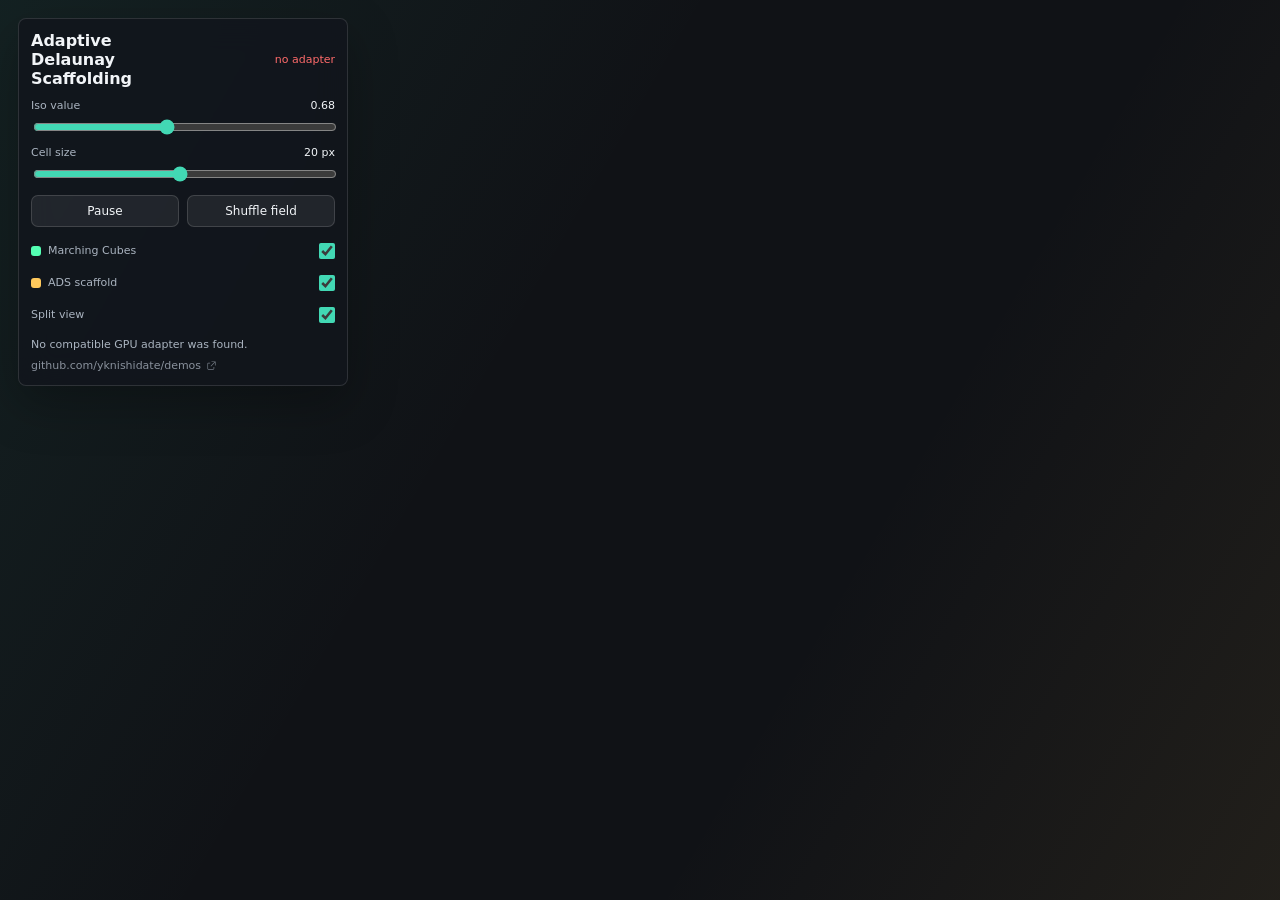
==== adaptive_delaunay_scaffolding/index.html @ 989ee290 "feat: add split view toggle and enhance rendering metrics for improved visualization" ====
<!doctype html>
<html lang="en">
<head>
  <meta charset="utf-8" />
  <meta name="viewport" content="width=device-width, initial-scale=1" />
  <title>Adaptive Delaunay Scaffolding</title>
  <style>
    :root {
      color-scheme: dark;
      --bg: #101216;
      --panel: rgba(18, 22, 28, 0.86);
      --panel-border: rgba(255, 255, 255, 0.12);
      --text: #f2f5f8;
      --muted: #aab4c0;
      --accent: #42d8b4;
      --accent-2: #f0b84f;
      --danger: #ff6b6b;
    }

    * {
      box-sizing: border-box;
    }

    body {
      margin: 0;
      min-height: 100vh;
      overflow: hidden;
      background:
        linear-gradient(120deg, rgba(66, 216, 180, 0.08), transparent 40%),
        linear-gradient(300deg, rgba(240, 184, 79, 0.08), transparent 35%),
        var(--bg);
      color: var(--text);
      font-family: Inter, ui-sans-serif, system-ui, -apple-system, BlinkMacSystemFont, "Segoe UI", sans-serif;
    }

    canvas {
      display: block;
      width: 100vw;
      height: 100vh;
      touch-action: none;
    }

    .hud {
      position: fixed;
      inset: 18px auto auto 18px;
      width: min(330px, calc(100vw - 36px));
      padding: 12px;
      border: 1px solid var(--panel-border);
      border-radius: 8px;
      background: var(--panel);
      box-shadow: 0 18px 50px rgba(0, 0, 0, 0.28);
      backdrop-filter: blur(16px);
    }

    .title-row {
      display: flex;
      align-items: center;
      justify-content: space-between;
      gap: 14px;
      margin-bottom: 10px;
    }

    h1 {
      margin: 0;
      font-size: 16px;
      line-height: 1.2;
      font-weight: 700;
      letter-spacing: 0;
    }

    .status {
      min-width: 172px;
      color: var(--accent);
      font-size: 11px;
      text-align: right;
      white-space: nowrap;
    }

    .controls {
      display: grid;
      gap: 9px;
    }

    label {
      display: grid;
      gap: 5px;
      color: var(--muted);
      font-size: 11px;
    }

    .label-row {
      display: flex;
      align-items: center;
      justify-content: space-between;
      gap: 10px;
    }

    output {
      color: var(--text);
      font-variant-numeric: tabular-nums;
    }

    input[type="range"] {
      width: 100%;
      accent-color: var(--accent);
    }

    .button-row {
      display: grid;
      grid-template-columns: 1fr 1fr;
      gap: 8px;
      margin-top: 2px;
    }

    button {
      height: 32px;
      border: 1px solid rgba(255, 255, 255, 0.14);
      border-radius: 7px;
      background: rgba(255, 255, 255, 0.07);
      color: var(--text);
      font: inherit;
      font-size: 12px;
      cursor: pointer;
    }

    button:hover {
      border-color: rgba(66, 216, 180, 0.48);
      background: rgba(66, 216, 180, 0.12);
    }

    .toggle-row {
      display: grid;
      grid-template-columns: 1fr;
      gap: 6px;
      margin-top: 2px;
    }

    .toggle {
      display: flex;
      align-items: center;
      justify-content: space-between;
      gap: 10px;
      min-height: 26px;
      color: var(--muted);
      font-size: 11px;
    }

    .toggle-name {
      display: inline-flex;
      align-items: center;
      gap: 7px;
      min-width: 0;
    }

    .swatch {
      width: 10px;
      height: 10px;
      flex: 0 0 auto;
      border-radius: 3px;
    }

    .swatch-ms {
      color: rgb(84, 255, 179);
      background: currentColor;
    }

    .swatch-ads {
      color: rgb(255, 201, 92);
      background: currentColor;
    }

    .toggle input {
      width: 16px;
      height: 16px;
      margin: 0;
      accent-color: var(--accent);
    }

    .note {
      margin: 9px 0 0;
      color: var(--muted);
      font-size: 11px;
      line-height: 1.45;
    }

    .repo-link {
      display: inline-flex;
      align-items: center;
      gap: 5px;
      margin-top: 6px;
      color: rgba(170, 180, 192, 0.78);
      font-size: 11px;
      text-decoration: none;
    }

    .repo-link:hover {
      color: var(--text);
      text-decoration: underline;
    }

    .external-mark {
      width: 11px;
      height: 11px;
      flex: 0 0 auto;
      opacity: 0.82;
    }

    .error {
      color: var(--danger);
    }

    @media (max-width: 640px) {
      .hud {
        inset: auto 12px 12px 12px;
        width: auto;
        padding: 10px 12px;
      }

      .title-row,
      .controls > label,
      .button-row,
      .note {
        display: none;
      }

      .controls {
        gap: 0;
      }

      .toggle-row {
        gap: 4px;
        margin-top: 0;
      }

      .toggle {
        min-height: 24px;
        gap: 10px;
      }

      .toggle input {
        width: 15px;
        height: 15px;
      }

      .repo-link {
        margin-top: 6px;
        font-size: 11px;
      }
    }
  </style>
</head>
<body>
  <canvas id="canvas"></canvas>

  <section class="hud" aria-label="Marching cubes controls">
    <div class="title-row">
      <h1>Adaptive Delaunay Scaffolding</h1>
      <div class="status" id="status">starting</div>
    </div>

    <div class="controls">
      <label>
        <span class="label-row">
          <span>Iso value</span>
          <output id="isoOut">0.68</output>
        </span>
        <input id="iso" type="range" min="0.12" max="1.4" step="0.01" value="0.68" />
      </label>

      <label>
        <span class="label-row">
          <span>Cell size</span>
          <output id="cellOut">20 px</output>
        </span>
        <input id="cell" type="range" min="5" max="36" step="1" value="20" />
      </label>

      <div class="button-row">
        <button id="pause" type="button">Pause</button>
        <button id="shuffle" type="button">Shuffle field</button>
      </div>

      <div class="toggle-row" aria-label="Display toggles">
        <label class="toggle" for="showMarching">
          <span class="toggle-name"><span class="swatch swatch-ms" aria-hidden="true"></span>Marching Cubes</span>
          <input id="showMarching" type="checkbox" checked />
        </label>
        <label class="toggle" for="showAds">
          <span class="toggle-name"><span class="swatch swatch-ads" aria-hidden="true"></span>ADS scaffold</span>
          <input id="showAds" type="checkbox" checked />
        </label>
        <label class="toggle" for="splitView">
          <span class="toggle-name">Split view</span>
          <input id="splitView" type="checkbox" />
        </label>
      </div>
    </div>

    <p class="note" id="note">1: Marching Cubes, 2: ADS scaffold, 3: Split view. Split clips MC left and ADS right.</p>
    <a class="repo-link" href="https://github.com/yknishidate/demos" target="_blank" rel="noreferrer">
      <span>github.com/yknishidate/demos</span>
      <svg class="external-mark" viewBox="0 0 16 16" aria-hidden="true">
        <path d="M6 4H3.5A1.5 1.5 0 0 0 2 5.5v7A1.5 1.5 0 0 0 3.5 14h7a1.5 1.5 0 0 0 1.5-1.5V10h-1v2.5a.5.5 0 0 1-.5.5h-7a.5.5 0 0 1-.5-.5v-7a.5.5 0 0 1 .5-.5H6V4Zm2-2v1h4.3L6.65 8.65l.7.7L13 3.7V8h1V2H8Z" fill="currentColor"/>
      </svg>
    </a>
  </section>

  <script type="module">
    const canvas = document.querySelector("#canvas");
    const statusEl = document.querySelector("#status");
    const noteEl = document.querySelector("#note");
    const isoEl = document.querySelector("#iso");
    const cellEl = document.querySelector("#cell");
    const isoOut = document.querySelector("#isoOut");
    const cellOut = document.querySelector("#cellOut");
    const pauseButton = document.querySelector("#pause");
    const shuffleButton = document.querySelector("#shuffle");
    const showMarchingEl = document.querySelector("#showMarching");
    const showAdsEl = document.querySelector("#showAds");
    const splitViewEl = document.querySelector("#splitView");

    const edgePairs = [
      [],
      [[3, 2]],
      [[2, 1]],
      [[3, 1]],
      [[0, 1]],
      [[0, 1], [3, 2]],
      [[0, 2]],
      [[0, 3]],
      [[0, 3]],
      [[0, 2]],
      [[0, 3], [2, 1]],
      [[0, 1]],
      [[3, 1]],
      [[2, 1]],
      [[3, 2]],
      [],
    ];

    let device;
    let context;
    let pipeline;
    let backgroundPipeline;
    let backgroundUniformBuffer;
    let blobBuffer;
    let marchingUniformBuffer;
    let scaffoldUniformBuffer;
    let crossingUniformBuffer;
    let insidePointUniformBuffer;
    let outsidePointUniformBuffer;
    let insertedPointUniformBuffer;
    let crossingSampleUniformBuffer;
    let adsContourUniformBuffer;
    let gridUniformBuffer;
    let boundaryUniformBuffer;
    let segmentBuffer;
    let backgroundBindGroup;
    let marchingBindGroup;
    let scaffoldBindGroup;
    let crossingBindGroup;
    let insidePointBindGroup;
    let outsidePointBindGroup;
    let insertedPointBindGroup;
    let crossingSampleBindGroup;
    let adsContourBindGroup;
    let gridBindGroup;
    let boundaryBindGroup;
    let segmentCapacity = 0;
    let presentationFormat;
    let width = 1;
    let height = 1;
    let dpr = 1;
    let paused = true;
    let phase = 0;
    let lastTime = performance.now();
    let pointer = { x: 0.5, y: 0.5, active: false };
    let blobs = [];
    const BLOB_COUNT = 14;
    let scaffold = null;
    let scaffoldKey = "";
    let scaffoldDebugCache = null;
    let scaffoldDebugKey = "";
    const visible = {
      marching: true,
      ads: true,
      split: true,
    };

    const shaderCode = `
struct Uniforms {
  resolution: vec2f,
  thickness: f32,
  _pad: f32,
  color: vec4f,
  clipRange: vec2f,
  _pad2: vec2f,
};

@group(0) @binding(0) var<uniform> uniforms: Uniforms;
@group(0) @binding(1) var<storage, read> segments: array<vec4f>;

struct VertexOut {
  @builtin(position) position: vec4f,
  @location(0) local: vec2f,
};

@vertex
fn vs(@builtin(vertex_index) vertexIndex: u32, @builtin(instance_index) instanceIndex: u32) -> VertexOut {
  let seg = segments[instanceIndex];
  let a = seg.xy;
  let b = seg.zw;
  let dir = normalize(b - a);
  let normal = vec2f(-dir.y, dir.x);
  let corner = array<vec2f, 6>(
    vec2f(0.0, -1.0),
    vec2f(1.0, -1.0),
    vec2f(1.0, 1.0),
    vec2f(0.0, -1.0),
    vec2f(1.0, 1.0),
    vec2f(0.0, 1.0)
  )[vertexIndex];
  let p = mix(a, b, corner.x) + normal * corner.y * uniforms.thickness * 0.5;
  let clip = (p / uniforms.resolution) * vec2f(2.0, -2.0) + vec2f(-1.0, 1.0);

  var out: VertexOut;
  out.position = vec4f(clip, 0.0, 1.0);
  out.local = corner;
  return out;
}

@fragment
fn fs(in: VertexOut) -> @location(0) vec4f {
  if (in.position.x < uniforms.clipRange.x || in.position.x > uniforms.clipRange.y) {
    discard;
  }
  let core = 1.0 - smoothstep(0.72, 1.0, abs(in.local.y));
  let glow = 1.0 - smoothstep(0.95, 1.65, abs(in.local.y));
  let tint = mix(uniforms.color.rgb * 0.82, uniforms.color.rgb, core);
  return vec4f(tint, uniforms.color.a * max(core, glow * 0.45));
}`;

    const backgroundShaderCode = `
struct Blob {
  a: vec4f,
  b: vec4f,
  c: vec4f,
};

struct BackgroundUniforms {
  resolution: vec2f,
  iso: f32,
  phase: f32,
  pointer: vec2f,
  pointerActive: f32,
  _pad: f32,
};

@group(0) @binding(0) var<uniform> uniforms: BackgroundUniforms;
@group(0) @binding(1) var<storage, read> blobs: array<Blob, ${BLOB_COUNT}>;

fn shapeMetric(blob: Blob, dx: f32, dy: f32) -> f32 {
  let canvasAspect = uniforms.resolution.x / uniforms.resolution.y;
  let sx = dx * canvasAspect;
  let sy = dy;
  let radius = blob.a.z;
  let angle = blob.b.x;
  let rotation = blob.b.z;
  let aspect = blob.b.w;
  let shape = blob.c.x;
  let turn = rotation;
  let c = cos(turn);
  let s = sin(turn);
  let rx = (sx * c - sy * s) / radius;
  let ry = (sx * s + sy * c) / (radius * aspect);
  let ax = abs(rx);
  let ay = abs(ry);
  let theta = atan2(ry, rx);
  let teeth = abs(fract(theta / 6.2831853 * 10.0 + angle * 0.37) - 0.5) * 2.0;
  let toothMetric = length(vec2f(rx, ry)) + (teeth - 0.5) * blob.c.z * 1.6;
  let baseBox = max(ax / 0.88, ay / 0.72);
  let sideTabs = max((ax - 0.88) / 0.34, ay / 0.26);
  let endTabs = max(ax / 0.24, (ay - 0.72) / 0.30);
  let steppedBlock = min(baseBox, min(sideTabs, endTabs));
  let diamondBlock = min(ax + ay, max(ax / 0.32, (ay - 0.62) / 0.30));
  let longBlock = min(max(ax / 1.35, ay / 0.48), max((ax - 1.10) / 0.26, ay / 0.86));

  if (shape < 0.5) {
    return min(toothMetric, steppedBlock * 1.08);
  }
  if (shape < 1.5) {
    return steppedBlock;
  }
  if (shape < 2.5) {
    return diamondBlock;
  }
  return longBlock;
}

fn sampleField(pixel: vec2f) -> f32 {
  let n = pixel / uniforms.resolution;
  var v = 0.0;

  for (var i = 0u; i < ${BLOB_COUNT}u; i = i + 1u) {
    let blob = blobs[i];
    let bx = blob.a.x + cos(uniforms.phase * blob.a.w + blob.b.x) * blob.b.y;
    let by = blob.a.y + sin(uniforms.phase * blob.a.w * 0.83 + blob.b.x * 1.7) * blob.b.y;
    let metric = shapeMetric(blob, n.x - bx, n.y - by);
    let body = 1.0 - smoothstep(0.88, 1.02, metric);
    let bevel = (1.0 - smoothstep(0.72, 1.22, metric)) * 0.12;
    v = v + blob.c.y * (body + bevel);
  }

  if (uniforms.pointerActive > 0.5) {
    let dx = n.x - uniforms.pointer.x;
    let dy = n.y - uniforms.pointer.y;
    let pointerMetric = max(abs(dx) * (uniforms.resolution.x / uniforms.resolution.y), abs(dy)) / 0.16;
    let pointerCore = max(0.0, 1.0 - pointerMetric);
    v = v + 0.85 * (1.0 / (pointerMetric * pointerMetric + 0.2) + pointerCore * pointerCore * 1.8);
  }

  return v;
}

@vertex
fn bgVs(@builtin(vertex_index) vertexIndex: u32) -> @builtin(position) vec4f {
  let p = array<vec2f, 3>(
    vec2f(-1.0, -1.0),
    vec2f(3.0, -1.0),
    vec2f(-1.0, 3.0)
  )[vertexIndex];
  return vec4f(p, 0.0, 1.0);
}

@fragment
fn bgFs(@builtin(position) position: vec4f) -> @location(0) vec4f {
  let field = sampleField(position.xy);
  let band = 1.0 - smoothstep(0.0, 0.11, abs(field - uniforms.iso));
  if (field > uniforms.iso) {
    return vec4f(0.11, 0.50, 0.38, 0.34 + band * 0.14);
  }
  return vec4f(0.20, 0.22, 0.32, 0.18 + band * 0.10);
}`;

    function updateOutputs() {
      isoOut.value = Number(isoEl.value).toFixed(2);
      cellOut.value = `${cellEl.value} px`;
    }

    function shapeId(shape) {
      if (shape === "square") return 1;
      if (shape === "diamond") return 2;
      if (shape === "block") return 3;
      return 0;
    }

    function buildBlobData() {
      const data = new Float32Array(BLOB_COUNT * 12);
      for (let i = 0; i < blobs.length; i++) {
        const blob = blobs[i];
        const offset = i * 12;
        data[offset] = blob.x;
        data[offset + 1] = blob.y;
        data[offset + 2] = blob.radius;
        data[offset + 3] = blob.speed;
        data[offset + 4] = blob.angle;
        data[offset + 5] = blob.drift;
        data[offset + 6] = blob.rotation;
        data[offset + 7] = blob.aspect;
        data[offset + 8] = shapeId(blob.shape);
        data[offset + 9] = blob.weight;
        data[offset + 10] = blob.detailAmp;
      }
      return data;
    }

    function shuffleBlobs() {
      const shapes = ["circle", "square", "diamond", "block"];
      blobs = Array.from({ length: BLOB_COUNT }, (_, i) => ({
        x: Math.random(),
        y: Math.random(),
        radius: 0.1 + Math.random() * 0.1,
        speed: 0.35 + Math.random() * 0.85,
        angle: Math.random() * Math.PI * 2,
        drift: 0.05 + Math.random() * 0.12,
        rotation: Math.random() * Math.PI,
        aspect: 0.65 + Math.random() * 0.9,
        shape: shapes[i % shapes.length],
        weight: i % 3 === 0 ? 0.9 : 0.72,
        detailAmp: 0.075 + Math.random() * 0.06,
      }));
    }

    function resize() {
      dpr = Math.min(window.devicePixelRatio || 1, 2);
      const rect = canvas.getBoundingClientRect();
      width = Math.max(1, Math.floor(rect.width * dpr));
      height = Math.max(1, Math.floor(rect.height * dpr));
      if (canvas.width !== width || canvas.height !== height) {
        canvas.width = width;
        canvas.height = height;
      }
    }

    function shapeMetric(blob, dx, dy, t) {
      const canvasAspect = width / height;
      const sx = dx * canvasAspect;
      const sy = dy;
      const turn = blob.rotation;
      const c = Math.cos(turn);
      const s = Math.sin(turn);
      const rx = (sx * c - sy * s) / blob.radius;
      const ry = (sx * s + sy * c) / (blob.radius * blob.aspect);
      const ax = Math.abs(rx);
      const ay = Math.abs(ry);
      const theta = Math.atan2(ry, rx);
      const teeth = Math.abs(fract(theta / (Math.PI * 2) * 10 + blob.angle * 0.37) - 0.5) * 2;
      const toothMetric = Math.hypot(rx, ry) + (teeth - 0.5) * blob.detailAmp * 1.6;
      const baseBox = Math.max(ax / 0.88, ay / 0.72);
      const sideTabs = Math.max((ax - 0.88) / 0.34, ay / 0.26);
      const endTabs = Math.max(ax / 0.24, (ay - 0.72) / 0.30);
      const steppedBlock = Math.min(baseBox, sideTabs, endTabs);
      const diamondBlock = Math.min(ax + ay, Math.max(ax / 0.32, (ay - 0.62) / 0.30));
      const longBlock = Math.min(Math.max(ax / 1.35, ay / 0.48), Math.max((ax - 1.10) / 0.26, ay / 0.86));

      if (blob.shape === "square") return steppedBlock;
      if (blob.shape === "diamond") return diamondBlock;
      if (blob.shape === "block") return longBlock;
      return Math.min(toothMetric, steppedBlock * 1.08);
    }

    function sampleField(x, y, t) {
      const nx = x / width;
      const ny = y / height;
      let v = 0;

      for (const blob of blobs) {
        const bx = blob.x + Math.cos(t * blob.speed + blob.angle) * blob.drift;
        const by = blob.y + Math.sin(t * blob.speed * 0.83 + blob.angle * 1.7) * blob.drift;
        const dx = nx - bx;
        const dy = ny - by;
        const metric = shapeMetric(blob, dx, dy, t);
        const body = 1 - smoothstep(0.88, 1.02, metric);
        const bevel = (1 - smoothstep(0.72, 1.22, metric)) * 0.12;
        v += blob.weight * (body + bevel);
      }

      if (pointer.active) {
        const dx = nx - pointer.x;
        const dy = ny - pointer.y;
        const pointerMetric = Math.max(Math.abs(dx) * (width / height), Math.abs(dy)) / 0.16;
        const pointerCore = Math.max(0, 1 - pointerMetric);
        v += 0.85 * (1 / (pointerMetric * pointerMetric + 0.2) + pointerCore * pointerCore * 1.8);
      }

      return v;
    }

    function smoothstep(edge0, edge1, x) {
      const t = Math.min(1, Math.max(0, (x - edge0) / (edge1 - edge0)));
      return t * t * (3 - 2 * t);
    }

    function fract(x) {
      return x - Math.floor(x);
    }

    function interpolate(p0, p1, v0, v1, iso) {
      const span = v1 - v0;
      const t = Math.abs(span) < 0.00001 ? 0.5 : Math.min(1, Math.max(0, (iso - v0) / span));
      return [
        p0[0] + (p1[0] - p0[0]) * t,
        p0[1] + (p1[1] - p0[1]) * t,
      ];
    }

    function edgePoint(edge, p, v, iso) {
      if (edge === 0) return interpolate(p[0], p[1], v[0], v[1], iso);
      if (edge === 1) return interpolate(p[1], p[2], v[1], v[2], iso);
      if (edge === 2) return interpolate(p[3], p[2], v[3], v[2], iso);
      return interpolate(p[0], p[3], v[0], v[3], iso);
    }

    function buildFieldGrid(t) {
      const cell = Number(cellEl.value) * dpr;
      const iso = Number(isoEl.value);
      const cols = Math.ceil(width / cell);
      const rows = Math.ceil(height / cell);
      const values = new Float32Array((cols + 1) * (rows + 1));

      for (let y = 0; y <= rows; y++) {
        for (let x = 0; x <= cols; x++) {
          values[y * (cols + 1) + x] = sampleField(Math.min(width, x * cell), Math.min(height, y * cell), t);
        }
      }

      return { cell, iso, cols, rows, values };
    }

    function buildMarchingSegments(field) {
      const { cell, iso, cols, rows, values } = field;
      const segments = [];
      for (let y = 0; y < rows; y++) {
        for (let x = 0; x < cols; x++) {
          const x0 = x * cell;
          const y0 = y * cell;
          const x1 = Math.min(width, x0 + cell);
          const y1 = Math.min(height, y0 + cell);
          const p = [[x0, y0], [x1, y0], [x1, y1], [x0, y1]];
          const i = y * (cols + 1) + x;
          const v = [
            values[i],
            values[i + 1],
            values[i + cols + 2],
            values[i + cols + 1],
          ];
          const mask = (v[0] > iso ? 8 : 0) | (v[1] > iso ? 4 : 0) | (v[2] > iso ? 2 : 0) | (v[3] > iso ? 1 : 0);

          for (const pair of edgePairs[mask]) {
            const a = edgePoint(pair[0], p, v, iso);
            const b = edgePoint(pair[1], p, v, iso);
            const dx = a[0] - b[0];
            const dy = a[1] - b[1];
            if (dx * dx + dy * dy > 0.01) {
              segments.push(a[0], a[1], b[0], b[1]);
            }
          }
        }
      }

      return new Float32Array(segments);
    }

    function buildGridSegments() {
      const cell = Number(cellEl.value) * dpr;
      const segments = [];

      for (let x = 0; x <= width + 0.5; x += cell) {
        const gx = Math.min(width, x);
        segments.push(gx, 0, gx, height);
      }

      for (let y = 0; y <= height + 0.5; y += cell) {
        const gy = Math.min(height, y);
        segments.push(0, gy, width, gy);
      }

      return new Float32Array(segments);
    }

    function syncToggles() {
      showMarchingEl.checked = visible.marching;
      showAdsEl.checked = visible.ads;
      splitViewEl.checked = visible.split;
    }

    function poissonDiskPoints(radius) {
      const k = 24;
      const gridSize = radius / Math.SQRT2;
      const gridW = Math.ceil(width / gridSize);
      const gridH = Math.ceil(height / gridSize);
      const grid = new Int32Array(gridW * gridH).fill(-1);
      const points = [];
      const active = [];

      function addPoint(x, y) {
        const index = points.length;
        points.push({ x, y });
        active.push(index);
        grid[Math.floor(y / gridSize) * gridW + Math.floor(x / gridSize)] = index;
      }

      function isFarEnough(x, y) {
        const gx = Math.floor(x / gridSize);
        const gy = Math.floor(y / gridSize);
        for (let yy = Math.max(0, gy - 2); yy <= Math.min(gridH - 1, gy + 2); yy++) {
          for (let xx = Math.max(0, gx - 2); xx <= Math.min(gridW - 1, gx + 2); xx++) {
            const index = grid[yy * gridW + xx];
            if (index < 0) continue;
            const p = points[index];
            const dx = x - p.x;
            const dy = y - p.y;
            if (dx * dx + dy * dy < radius * radius) return false;
          }
        }
        return true;
      }

      addPoint(width * 0.5, height * 0.5);
      while (active.length > 0) {
        const activeIndex = Math.floor(Math.random() * active.length);
        const pointIndex = active[activeIndex];
        const base = points[pointIndex];
        let accepted = false;
        for (let i = 0; i < k; i++) {
          const angle = Math.random() * Math.PI * 2;
          const distance = radius * (1 + Math.random());
          const x = base.x + Math.cos(angle) * distance;
          const y = base.y + Math.sin(angle) * distance;
          if (x < 0 || x > width || y < 0 || y > height || !isFarEnough(x, y)) continue;
          addPoint(x, y);
          accepted = true;
          break;
        }
        if (!accepted) active.splice(activeIndex, 1);
      }

      const boundaryStep = radius * 0.92;
      for (let x = 0; x <= width; x += boundaryStep) {
        points.push({ x: Math.min(width, x), y: 0 });
        points.push({ x: Math.min(width, x), y: height });
      }
      for (let y = boundaryStep; y < height; y += boundaryStep) {
        points.push({ x: 0, y });
        points.push({ x: width, y });
      }
      points.push({ x: width, y: 0 }, { x: width, y: height });

      const unique = [];
      const seen = new Set();
      for (const p of points) {
        const key = `${Math.round(p.x * 1000)}:${Math.round(p.y * 1000)}`;
        if (seen.has(key)) continue;
        seen.add(key);
        unique.push(p);
      }
      return unique;
    }

    function orient(a, b, c) {
      return (b.x - a.x) * (c.y - a.y) - (b.y - a.y) * (c.x - a.x);
    }

    function inCircumcircle(p, a, b, c) {
      const ax = a.x - p.x;
      const ay = a.y - p.y;
      const bx = b.x - p.x;
      const by = b.y - p.y;
      const cx = c.x - p.x;
      const cy = c.y - p.y;
      const det =
        (ax * ax + ay * ay) * (bx * cy - by * cx) -
        (bx * bx + by * by) * (ax * cy - ay * cx) +
        (cx * cx + cy * cy) * (ax * by - ay * bx);
      return orient(a, b, c) > 0 ? det > 0.0001 : det < -0.0001;
    }

    function buildDelaunay(points) {
      const baseCount = points.length;
      const span = Math.max(width, height) * 16;
      const allPoints = points.concat([
        { x: width * 0.5, y: -span },
        { x: width * 0.5 - span, y: height + span },
        { x: width * 0.5 + span, y: height + span },
      ]);
      let triangles = [[baseCount, baseCount + 1, baseCount + 2]];

      for (let pointIndex = 0; pointIndex < baseCount; pointIndex++) {
        const p = allPoints[pointIndex];
        const bad = [];
        for (let i = 0; i < triangles.length; i++) {
          const tri = triangles[i];
          if (inCircumcircle(p, allPoints[tri[0]], allPoints[tri[1]], allPoints[tri[2]])) {
            bad.push(i);
          }
        }

        const edgeCounts = new Map();
        for (const triIndex of bad) {
          const tri = triangles[triIndex];
          for (const [a, b] of [[tri[0], tri[1]], [tri[1], tri[2]], [tri[2], tri[0]]]) {
            const key = a < b ? `${a}:${b}` : `${b}:${a}`;
            const current = edgeCounts.get(key);
            edgeCounts.set(key, current ? { a: current.a, b: current.b, count: current.count + 1 } : { a, b, count: 1 });
          }
        }

        const badSet = new Set(bad);
        triangles = triangles.filter((_, index) => !badSet.has(index));
        for (const edge of edgeCounts.values()) {
          if (edge.count !== 1) continue;
          const tri = orient(allPoints[edge.a], allPoints[edge.b], p) > 0
            ? [edge.a, edge.b, pointIndex]
            : [edge.b, edge.a, pointIndex];
          triangles.push(tri);
        }
      }

      triangles = triangles.filter((tri) => tri[0] < baseCount && tri[1] < baseCount && tri[2] < baseCount);
      const edges = new Map();
      for (const tri of triangles) {
        for (const [a, b] of [[tri[0], tri[1]], [tri[1], tri[2]], [tri[2], tri[0]]]) {
          const key = a < b ? `${a}:${b}` : `${b}:${a}`;
          if (!edges.has(key)) edges.set(key, [a, b]);
        }
      }
      return { points, triangles, edges: [...edges.values()] };
    }

    function ensureScaffoldBase() {
      const radius = Number(cellEl.value) * dpr * 1.2;
      const key = `${width}:${height}:${radius.toFixed(2)}:${blobs.length}`;
      if (scaffold && scaffoldKey === key) return scaffold;
      scaffoldKey = key;
      const points = poissonDiskPoints(radius).map((p) => ({ ...p, generation: 0 }));
      scaffold = { points };
      return scaffold;
    }

    function classifyPoints(points, t, iso) {
      return points.map((p) => sampleField(p.x, p.y, t) > iso);
    }

    function edgeLength(a, b) {
      return Math.hypot(a.x - b.x, a.y - b.y);
    }

    function refinedPointForEdge(a, b, signs, t, iso, delta) {
      const dx = b.x - a.x;
      const dy = b.y - a.y;
      const length = Math.hypot(dx, dy);
      if (length < 0.0001) return null;

      const ux = dx / length;
      const uy = dy / length;
      const mx = (a.x + b.x) * 0.5;
      const my = (a.y + b.y) * 0.5;
      const l = {
        x: Math.min(width, Math.max(0, mx - ux * delta)),
        y: Math.min(height, Math.max(0, my - uy * delta)),
      };
      const r = {
        x: Math.min(width, Math.max(0, mx + ux * delta)),
        y: Math.min(height, Math.max(0, my + uy * delta)),
      };

      if ((sampleField(l.x, l.y, t) > iso) === (sampleField(r.x, r.y, t) > iso)) {
        return { x: mx, y: my };
      }

      const midInside = sampleField(mx, my, t) > iso;
      const nearA = midInside !== signs.a;
      const near = nearA ? a : b;
      const other = nearA ? b : a;
      const ndx = other.x - near.x;
      const ndy = other.y - near.y;
      const nlen = Math.hypot(ndx, ndy) || 1;
      return {
        x: Math.min(width, Math.max(0, near.x + (ndx / nlen) * delta)),
        y: Math.min(height, Math.max(0, near.y + (ndy / nlen) * delta)),
      };
    }

    function addUniquePoint(points, seen, p, generation) {
      const key = `${Math.round(p.x * 4)}:${Math.round(p.y * 4)}`;
      if (seen.has(key)) return false;
      seen.add(key);
      points.push({ x: p.x, y: p.y, generation });
      return true;
    }

    function findCrossingPoint(a, b, aInside, t, iso) {
      let lo = { x: a.x, y: a.y };
      let hi = { x: b.x, y: b.y };
      for (let i = 0; i < 18; i++) {
        const mid = {
          x: (lo.x + hi.x) * 0.5,
          y: (lo.y + hi.y) * 0.5,
        };
        if ((sampleField(mid.x, mid.y, t) > iso) === aInside) {
          lo = mid;
        } else {
          hi = mid;
        }
      }
      return {
        x: (lo.x + hi.x) * 0.5,
        y: (lo.y + hi.y) * 0.5,
      };
    }

    function edgeKey(a, b) {
      return a < b ? `${a}:${b}` : `${b}:${a}`;
    }

    function buildRefinedScaffold(t) {
      const base = ensureScaffoldBase();
      const iso = Number(isoEl.value);
      const epsilon = Number(cellEl.value) * dpr * 0.05;
      const delta = Math.max(0.5 * dpr, epsilon * 0.18);
      const maxIterations = 8;
      const maxNewPointsPerIteration = 384;
      const seen = new Set();
      const points = base.points.map((p) => {
        seen.add(`${Math.round(p.x * 4)}:${Math.round(p.y * 4)}`);
        return { ...p };
      });
      let longCrossingCount = 0;
      let insertedCount = 0;
      let delaunay = null;
      let signs = [];

      for (let iteration = 0; iteration < maxIterations; iteration++) {
        delaunay = buildDelaunay(points);
        signs = classifyPoints(delaunay.points, t, iso);
        const candidates = [];

        for (const [aIndex, bIndex] of delaunay.edges) {
          if (signs[aIndex] === signs[bIndex]) continue;
          const a = delaunay.points[aIndex];
          const b = delaunay.points[bIndex];
          const length = edgeLength(a, b);
          if (length <= epsilon) continue;
          candidates.push({ aIndex, bIndex, length });
        }

        longCrossingCount = candidates.length;
        if (candidates.length === 0) break;

        candidates.sort((a, b) => b.length - a.length);
        let addedThisIteration = 0;
        for (const candidate of candidates.slice(0, maxNewPointsPerIteration)) {
          const a = delaunay.points[candidate.aIndex];
          const b = delaunay.points[candidate.bIndex];
          const point = refinedPointForEdge(a, b, {
            a: signs[candidate.aIndex],
            b: signs[candidate.bIndex],
          }, t, iso, delta);
          if (!point) continue;
          if (addUniquePoint(points, seen, point, iteration + 1)) {
            addedThisIteration++;
            insertedCount++;
          }
        }
        if (addedThisIteration === 0) break;
      }

      delaunay = buildDelaunay(points);
      signs = classifyPoints(delaunay.points, t, iso);
      longCrossingCount = 0;
      for (const [aIndex, bIndex] of delaunay.edges) {
        if (signs[aIndex] === signs[bIndex]) continue;
        if (edgeLength(delaunay.points[aIndex], delaunay.points[bIndex]) > epsilon) {
          longCrossingCount++;
        }
      }
      return { ...delaunay, signs, epsilon, delta, insertedCount, longCrossingCount };
    }

    function pushPointMarker(segments, x, y, size) {
      segments.push(x - size, y, x + size, y);
      segments.push(x, y - size, x, y + size);
    }

    function buildScaffoldDebugSegments(t) {
      const base = buildRefinedScaffold(t);
      const signs = base.signs;
      const refinedDelaunaySegments = [];
      const crossingSegments = [];
      const insidePointSegments = [];
      const outsidePointSegments = [];
      const insertedPointSegments = [];
      const crossingSampleSegments = [];
      const adsContourSegments = [];
      const crossingSamples = new Map();
      const markerSize = Math.max(3, dpr * 3.5);
      const refinedMarkerSize = Math.max(2.5, dpr * 3.2);
      const sampleMarkerSize = Math.max(2.5, dpr * 3.0);

      for (const [a, b] of base.edges) {
        const pa = base.points[a];
        const pb = base.points[b];
        refinedDelaunaySegments.push(pa.x, pa.y, pb.x, pb.y);
        if (signs[a] !== signs[b]) {
          crossingSegments.push(pa.x, pa.y, pb.x, pb.y);
          const sample = findCrossingPoint(pa, pb, signs[a], t, Number(isoEl.value));
          crossingSamples.set(edgeKey(a, b), sample);
          pushPointMarker(crossingSampleSegments, sample.x, sample.y, sampleMarkerSize);
        }
      }

      for (const tri of base.triangles) {
        const samples = [];
        for (const [a, b] of [[tri[0], tri[1]], [tri[1], tri[2]], [tri[2], tri[0]]]) {
          if (signs[a] === signs[b]) continue;
          const sample = crossingSamples.get(edgeKey(a, b));
          if (sample) samples.push(sample);
        }
        if (samples.length === 2) {
          const a = samples[0];
          const b = samples[1];
          const dx = a.x - b.x;
          const dy = a.y - b.y;
          if (dx * dx + dy * dy > 0.01) {
            adsContourSegments.push(a.x, a.y, b.x, b.y);
          }
        }
      }

      for (let i = 0; i < base.points.length; i++) {
        const p = base.points[i];
        pushPointMarker(signs[i] ? insidePointSegments : outsidePointSegments, p.x, p.y, markerSize);
        if (p.generation > 0) {
          pushPointMarker(insertedPointSegments, p.x, p.y, refinedMarkerSize);
        }
      }

      return {
        refinedDelaunaySegments: new Float32Array(refinedDelaunaySegments),
        crossingSegments: new Float32Array(crossingSegments),
        insidePointSegments: new Float32Array(insidePointSegments),
        outsidePointSegments: new Float32Array(outsidePointSegments),
        insertedPointSegments: new Float32Array(insertedPointSegments),
        crossingSampleSegments: new Float32Array(crossingSampleSegments),
        adsContourSegments: new Float32Array(adsContourSegments),
        pointCount: base.points.length,
        edgeCount: refinedDelaunaySegments.length / 4,
        triangleCount: base.triangles.length,
        crossingCount: crossingSegments.length / 4,
        sampleCount: crossingSampleSegments.length / 8,
        contourCount: adsContourSegments.length / 4,
        insertedCount: base.insertedCount,
        longCrossingCount: base.longCrossingCount,
      };
    }

    function getScaffoldDebugSegments(t) {
      ensureScaffoldBase();
      const phaseBucket = Math.floor(t * 5);
      const pointerX = pointer.active ? Math.round(pointer.x * 80) : -1;
      const pointerY = pointer.active ? Math.round(pointer.y * 80) : -1;
      const key = [
        width,
        height,
        cellEl.value,
        isoEl.value,
        phaseBucket,
        pointer.active ? 1 : 0,
        pointerX,
        pointerY,
        scaffoldKey,
      ].join(":");
      if (scaffoldDebugCache && scaffoldDebugKey === key) return scaffoldDebugCache;
      scaffoldDebugKey = key;
      scaffoldDebugCache = buildScaffoldDebugSegments(t);
      return scaffoldDebugCache;
    }

    function ensureSegmentBuffer(floatCount) {
      if (segmentBuffer && floatCount <= segmentCapacity) return;
      segmentCapacity = Math.max(floatCount, 1024);
      segmentBuffer?.destroy();
      segmentBuffer = device.createBuffer({
        size: segmentCapacity * Float32Array.BYTES_PER_ELEMENT,
        usage: GPUBufferUsage.STORAGE | GPUBufferUsage.COPY_DST,
      });
      gridBindGroup = device.createBindGroup({
        layout: pipeline.getBindGroupLayout(0),
        entries: [
          { binding: 0, resource: { buffer: gridUniformBuffer } },
          { binding: 1, resource: { buffer: segmentBuffer } },
        ],
      });
      marchingBindGroup = device.createBindGroup({
        layout: pipeline.getBindGroupLayout(0),
        entries: [
          { binding: 0, resource: { buffer: marchingUniformBuffer } },
          { binding: 1, resource: { buffer: segmentBuffer } },
        ],
      });
      scaffoldBindGroup = device.createBindGroup({
        layout: pipeline.getBindGroupLayout(0),
        entries: [
          { binding: 0, resource: { buffer: scaffoldUniformBuffer } },
          { binding: 1, resource: { buffer: segmentBuffer } },
        ],
      });
      crossingBindGroup = device.createBindGroup({
        layout: pipeline.getBindGroupLayout(0),
        entries: [
          { binding: 0, resource: { buffer: crossingUniformBuffer } },
          { binding: 1, resource: { buffer: segmentBuffer } },
        ],
      });
      insidePointBindGroup = device.createBindGroup({
        layout: pipeline.getBindGroupLayout(0),
        entries: [
          { binding: 0, resource: { buffer: insidePointUniformBuffer } },
          { binding: 1, resource: { buffer: segmentBuffer } },
        ],
      });
      outsidePointBindGroup = device.createBindGroup({
        layout: pipeline.getBindGroupLayout(0),
        entries: [
          { binding: 0, resource: { buffer: outsidePointUniformBuffer } },
          { binding: 1, resource: { buffer: segmentBuffer } },
        ],
      });
      insertedPointBindGroup = device.createBindGroup({
        layout: pipeline.getBindGroupLayout(0),
        entries: [
          { binding: 0, resource: { buffer: insertedPointUniformBuffer } },
          { binding: 1, resource: { buffer: segmentBuffer } },
        ],
      });
      crossingSampleBindGroup = device.createBindGroup({
        layout: pipeline.getBindGroupLayout(0),
        entries: [
          { binding: 0, resource: { buffer: crossingSampleUniformBuffer } },
          { binding: 1, resource: { buffer: segmentBuffer } },
        ],
      });
      adsContourBindGroup = device.createBindGroup({
        layout: pipeline.getBindGroupLayout(0),
        entries: [
          { binding: 0, resource: { buffer: adsContourUniformBuffer } },
          { binding: 1, resource: { buffer: segmentBuffer } },
        ],
      });
      boundaryBindGroup = device.createBindGroup({
        layout: pipeline.getBindGroupLayout(0),
        entries: [
          { binding: 0, resource: { buffer: boundaryUniformBuffer } },
          { binding: 1, resource: { buffer: segmentBuffer } },
        ],
      });
    }

    function render(now) {
      resize();
      const dt = Math.min(0.05, (now - lastTime) / 1000);
      lastTime = now;
      if (!paused) phase += dt;

      const gridSegments = visible.marching ? buildGridSegments() : new Float32Array();
      const field = buildFieldGrid(phase);
      const segments = visible.marching ? buildMarchingSegments(field) : new Float32Array();
      const scaffoldDebug = visible.ads ? getScaffoldDebugSegments(phase) : {
        refinedDelaunaySegments: new Float32Array(),
        crossingSegments: new Float32Array(),
        insidePointSegments: new Float32Array(),
        outsidePointSegments: new Float32Array(),
        insertedPointSegments: new Float32Array(),
        crossingSampleSegments: new Float32Array(),
        adsContourSegments: new Float32Array(),
        pointCount: 0,
        edgeCount: 0,
        triangleCount: 0,
        crossingCount: 0,
        sampleCount: 0,
        contourCount: 0,
        insertedCount: 0,
        longCrossingCount: 0,
      };
      const boundarySegments = visible.split ? new Float32Array([width * 0.5, 0, width * 0.5, height]) : new Float32Array();
      const scaffoldOffset = gridSegments.length + segments.length;
      const crossingOffset = scaffoldOffset + scaffoldDebug.refinedDelaunaySegments.length;
      const insidePointOffset = crossingOffset + scaffoldDebug.crossingSegments.length;
      const outsidePointOffset = insidePointOffset + scaffoldDebug.insidePointSegments.length;
      const insertedPointOffset = outsidePointOffset + scaffoldDebug.outsidePointSegments.length;
      const crossingSampleOffset = insertedPointOffset + scaffoldDebug.insertedPointSegments.length;
      const adsContourOffset = crossingSampleOffset + scaffoldDebug.crossingSampleSegments.length;
      const boundaryOffset = adsContourOffset + scaffoldDebug.adsContourSegments.length;
      const combinedSegments = new Float32Array(boundaryOffset + boundarySegments.length);
      combinedSegments.set(gridSegments);
      combinedSegments.set(segments, gridSegments.length);
      combinedSegments.set(scaffoldDebug.refinedDelaunaySegments, scaffoldOffset);
      combinedSegments.set(scaffoldDebug.crossingSegments, crossingOffset);
      combinedSegments.set(scaffoldDebug.insidePointSegments, insidePointOffset);
      combinedSegments.set(scaffoldDebug.outsidePointSegments, outsidePointOffset);
      combinedSegments.set(scaffoldDebug.insertedPointSegments, insertedPointOffset);
      combinedSegments.set(scaffoldDebug.crossingSampleSegments, crossingSampleOffset);
      combinedSegments.set(scaffoldDebug.adsContourSegments, adsContourOffset);
      combinedSegments.set(boundarySegments, boundaryOffset);
      ensureSegmentBuffer(Math.max(4, combinedSegments.length));
      if (combinedSegments.length > 0) {
        device.queue.writeBuffer(segmentBuffer, 0, combinedSegments);
      }

      const fullClip = [0, width];
      const marchingClip = visible.split ? [0, width * 0.5] : fullClip;
      const adsClip = visible.split ? [width * 0.5, width] : fullClip;
      const gridUniformData = new Float32Array([width, height, Math.max(1, dpr), 0, 0.55, 0.68, 0.78, 0.16, marchingClip[0], marchingClip[1], 0, 0]);
      const marchingUniformData = new Float32Array([width, height, 3 * dpr, 0, 0.33, 1.0, 0.70, 0.95, marchingClip[0], marchingClip[1], 0, 0]);
      const scaffoldUniformData = new Float32Array([width, height, Math.max(1, dpr * 1.05), 0, 0.56, 0.64, 0.72, 0.20, adsClip[0], adsClip[1], 0, 0]);
      const crossingUniformData = new Float32Array([width, height, Math.max(1.5, 3 * dpr * 0.7), 0, 1.0, 0.79, 0.30, 0.88, adsClip[0], adsClip[1], 0, 0]);
      const insidePointUniformData = new Float32Array([width, height, Math.max(1.25, dpr * 1.5), 0, 0.30, 1.0, 0.62, 0.76, adsClip[0], adsClip[1], 0, 0]);
      const outsidePointUniformData = new Float32Array([width, height, Math.max(1.25, dpr * 1.5), 0, 0.45, 0.58, 1.0, 0.70, adsClip[0], adsClip[1], 0, 0]);
      const insertedPointUniformData = new Float32Array([width, height, Math.max(1.8, dpr * 2.0), 0, 1.0, 0.33, 0.64, 0.86, adsClip[0], adsClip[1], 0, 0]);
      const crossingSampleUniformData = new Float32Array([width, height, Math.max(1.6, dpr * 1.8), 0, 0.97, 0.98, 0.88, 0.92, adsClip[0], adsClip[1], 0, 0]);
      const adsContourUniformData = new Float32Array([width, height, Math.max(1.5, 3 * dpr * 0.88), 0, 1.0, 0.52, 0.30, 0.94, adsClip[0], adsClip[1], 0, 0]);
      const boundaryUniformData = new Float32Array([width, height, Math.max(1, dpr * 2), 0, 0.92, 0.96, 1.0, 0.62, fullClip[0], fullClip[1], 0, 0]);
      const backgroundUniformData = new Float32Array([width, height, Number(isoEl.value), phase, pointer.x, pointer.y, pointer.active ? 1 : 0, 0]);
      device.queue.writeBuffer(gridUniformBuffer, 0, gridUniformData);
      device.queue.writeBuffer(marchingUniformBuffer, 0, marchingUniformData);
      device.queue.writeBuffer(scaffoldUniformBuffer, 0, scaffoldUniformData);
      device.queue.writeBuffer(crossingUniformBuffer, 0, crossingUniformData);
      device.queue.writeBuffer(insidePointUniformBuffer, 0, insidePointUniformData);
      device.queue.writeBuffer(outsidePointUniformBuffer, 0, outsidePointUniformData);
      device.queue.writeBuffer(insertedPointUniformBuffer, 0, insertedPointUniformData);
      device.queue.writeBuffer(crossingSampleUniformBuffer, 0, crossingSampleUniformData);
      device.queue.writeBuffer(adsContourUniformBuffer, 0, adsContourUniformData);
      device.queue.writeBuffer(boundaryUniformBuffer, 0, boundaryUniformData);
      device.queue.writeBuffer(backgroundUniformBuffer, 0, backgroundUniformData);
      device.queue.writeBuffer(blobBuffer, 0, buildBlobData());

      const encoder = device.createCommandEncoder();
      const pass = encoder.beginRenderPass({
        colorAttachments: [{
          view: context.getCurrentTexture().createView(),
          clearValue: { r: 0.04, g: 0.045, b: 0.055, a: 1 },
          loadOp: "clear",
          storeOp: "store",
        }],
      });
      pass.setPipeline(backgroundPipeline);
      pass.setBindGroup(0, backgroundBindGroup);
      pass.draw(3);
      pass.setPipeline(pipeline);
      if (visible.marching) {
        pass.setBindGroup(0, gridBindGroup);
        pass.draw(6, gridSegments.length / 4);
      }
      if (visible.marching) {
        pass.setBindGroup(0, marchingBindGroup);
        pass.draw(6, segments.length / 4, 0, gridSegments.length / 4);
      }
      if (visible.ads) {
        pass.setBindGroup(0, scaffoldBindGroup);
        pass.draw(6, scaffoldDebug.refinedDelaunaySegments.length / 4, 0, scaffoldOffset / 4);
        // pass.setBindGroup(0, crossingBindGroup);
        // pass.draw(6, scaffoldDebug.crossingSegments.length / 4, 0, crossingOffset / 4);
        // pass.setBindGroup(0, insidePointBindGroup);
        // pass.draw(6, scaffoldDebug.insidePointSegments.length / 4, 0, insidePointOffset / 4);
        // pass.setBindGroup(0, outsidePointBindGroup);
        // pass.draw(6, scaffoldDebug.outsidePointSegments.length / 4, 0, outsidePointOffset / 4);
        // pass.setBindGroup(0, insertedPointBindGroup);
        // pass.draw(6, scaffoldDebug.insertedPointSegments.length / 4, 0, insertedPointOffset / 4);
        // pass.setBindGroup(0, crossingSampleBindGroup);
        // pass.draw(6, scaffoldDebug.crossingSampleSegments.length / 4, 0, crossingSampleOffset / 4);
        pass.setBindGroup(0, adsContourBindGroup);
        pass.draw(6, scaffoldDebug.adsContourSegments.length / 4, 0, adsContourOffset / 4);
      }
      if (visible.split) {
        pass.setBindGroup(0, boundaryBindGroup);
        pass.draw(6, boundarySegments.length / 4, 0, boundaryOffset / 4);
      }
      pass.end();
      device.queue.submit([encoder.finish()]);

      const marchingLabel = visible.marching ? `${segments.length / 4 | 0} mc` : "mc off";
      const adsLabel = visible.ads
        ? `${scaffoldDebug.edgeCount | 0} edges / ${scaffoldDebug.contourCount | 0} ads / ${scaffoldDebug.longCrossingCount | 0} long`
        : "ads off";
      statusEl.textContent = `${marchingLabel} / ${adsLabel}`;
      requestAnimationFrame(render);
    }

    async function init() {
      updateOutputs();
      syncToggles();
      shuffleBlobs();

      if (!navigator.gpu) {
        statusEl.textContent = "no webgpu";
        statusEl.classList.add("error");
        noteEl.textContent = "WebGPU is not available in this browser. Use a recent Chrome, Edge, or Safari Technology Preview build.";
        return;
      }

      const adapter = await navigator.gpu.requestAdapter();
      if (!adapter) {
        statusEl.textContent = "no adapter";
        statusEl.classList.add("error");
        noteEl.textContent = "No compatible GPU adapter was found.";
        return;
      }

      device = await adapter.requestDevice();
      context = canvas.getContext("webgpu");
      presentationFormat = navigator.gpu.getPreferredCanvasFormat();
      context.configure({
        device,
        format: presentationFormat,
        alphaMode: "opaque",
      });

      backgroundUniformBuffer = device.createBuffer({
        size: 32,
        usage: GPUBufferUsage.UNIFORM | GPUBufferUsage.COPY_DST,
      });
      blobBuffer = device.createBuffer({
        size: BLOB_COUNT * 12 * Float32Array.BYTES_PER_ELEMENT,
        usage: GPUBufferUsage.STORAGE | GPUBufferUsage.COPY_DST,
      });
      gridUniformBuffer = device.createBuffer({
        size: 48,
        usage: GPUBufferUsage.UNIFORM | GPUBufferUsage.COPY_DST,
      });
      marchingUniformBuffer = device.createBuffer({
        size: 48,
        usage: GPUBufferUsage.UNIFORM | GPUBufferUsage.COPY_DST,
      });
      scaffoldUniformBuffer = device.createBuffer({
        size: 48,
        usage: GPUBufferUsage.UNIFORM | GPUBufferUsage.COPY_DST,
      });
      crossingUniformBuffer = device.createBuffer({
        size: 48,
        usage: GPUBufferUsage.UNIFORM | GPUBufferUsage.COPY_DST,
      });
      insidePointUniformBuffer = device.createBuffer({
        size: 48,
        usage: GPUBufferUsage.UNIFORM | GPUBufferUsage.COPY_DST,
      });
      outsidePointUniformBuffer = device.createBuffer({
        size: 48,
        usage: GPUBufferUsage.UNIFORM | GPUBufferUsage.COPY_DST,
      });
      insertedPointUniformBuffer = device.createBuffer({
        size: 48,
        usage: GPUBufferUsage.UNIFORM | GPUBufferUsage.COPY_DST,
      });
      crossingSampleUniformBuffer = device.createBuffer({
        size: 48,
        usage: GPUBufferUsage.UNIFORM | GPUBufferUsage.COPY_DST,
      });
      adsContourUniformBuffer = device.createBuffer({
        size: 48,
        usage: GPUBufferUsage.UNIFORM | GPUBufferUsage.COPY_DST,
      });
      boundaryUniformBuffer = device.createBuffer({
        size: 48,
        usage: GPUBufferUsage.UNIFORM | GPUBufferUsage.COPY_DST,
      });

      const shaderModule = device.createShaderModule({ code: shaderCode });
      const backgroundShaderModule = device.createShaderModule({ code: backgroundShaderCode });
      pipeline = device.createRenderPipeline({
        layout: "auto",
        vertex: {
          module: shaderModule,
          entryPoint: "vs",
        },
        fragment: {
          module: shaderModule,
          entryPoint: "fs",
          targets: [{
            format: presentationFormat,
            blend: {
              color: { srcFactor: "src-alpha", dstFactor: "one-minus-src-alpha", operation: "add" },
              alpha: { srcFactor: "one", dstFactor: "one-minus-src-alpha", operation: "add" },
            },
          }],
        },
        primitive: {
          topology: "triangle-list",
        },
      });
      backgroundPipeline = device.createRenderPipeline({
        layout: "auto",
        vertex: {
          module: backgroundShaderModule,
          entryPoint: "bgVs",
        },
        fragment: {
          module: backgroundShaderModule,
          entryPoint: "bgFs",
          targets: [{
            format: presentationFormat,
            blend: {
              color: { srcFactor: "src-alpha", dstFactor: "one-minus-src-alpha", operation: "add" },
              alpha: { srcFactor: "one", dstFactor: "one-minus-src-alpha", operation: "add" },
            },
          }],
        },
        primitive: {
          topology: "triangle-list",
        },
      });
      backgroundBindGroup = device.createBindGroup({
        layout: backgroundPipeline.getBindGroupLayout(0),
        entries: [
          { binding: 0, resource: { buffer: backgroundUniformBuffer } },
          { binding: 1, resource: { buffer: blobBuffer } },
        ],
      });

      ensureSegmentBuffer(1024);
      requestAnimationFrame(render);
    }

    for (const input of [isoEl, cellEl]) {
      input.addEventListener("input", updateOutputs);
    }

    cellEl.addEventListener("input", () => {
      scaffold = null;
      scaffoldDebugCache = null;
    });

    showMarchingEl.addEventListener("change", () => {
      visible.marching = showMarchingEl.checked;
    });

    showAdsEl.addEventListener("change", () => {
      visible.ads = showAdsEl.checked;
    });

    splitViewEl.addEventListener("change", () => {
      visible.split = splitViewEl.checked;
    });

    pauseButton.addEventListener("click", () => {
      paused = !paused;
      pauseButton.textContent = paused ? "Resume" : "Pause";
    });

    shuffleButton.addEventListener("click", () => {
      shuffleBlobs();
      scaffold = null;
      scaffoldDebugCache = null;
    });

    window.addEventListener("keydown", (event) => {
      if (event.target instanceof HTMLInputElement || event.target instanceof HTMLButtonElement) return;
      if (event.key === "1") visible.marching = !visible.marching;
      if (event.key === "2") visible.ads = !visible.ads;
      if (event.key === "3") visible.split = !visible.split;
      if (event.key === " ") {
        paused = !paused;
        pauseButton.textContent = paused ? "Resume" : "Pause";
      }
      syncToggles();
    });

    canvas.addEventListener("pointermove", (event) => {
      const rect = canvas.getBoundingClientRect();
      pointer.x = (event.clientX - rect.left) / rect.width;
      pointer.y = (event.clientY - rect.top) / rect.height;
      pointer.active = true;
    });

    canvas.addEventListener("pointerleave", () => {
      pointer.active = false;
      scaffoldDebugCache = null;
    });

    window.addEventListener("resize", () => {
      scaffold = null;
      scaffoldDebugCache = null;
      resize();
    });
    init();
  </script>
</body>
</html>
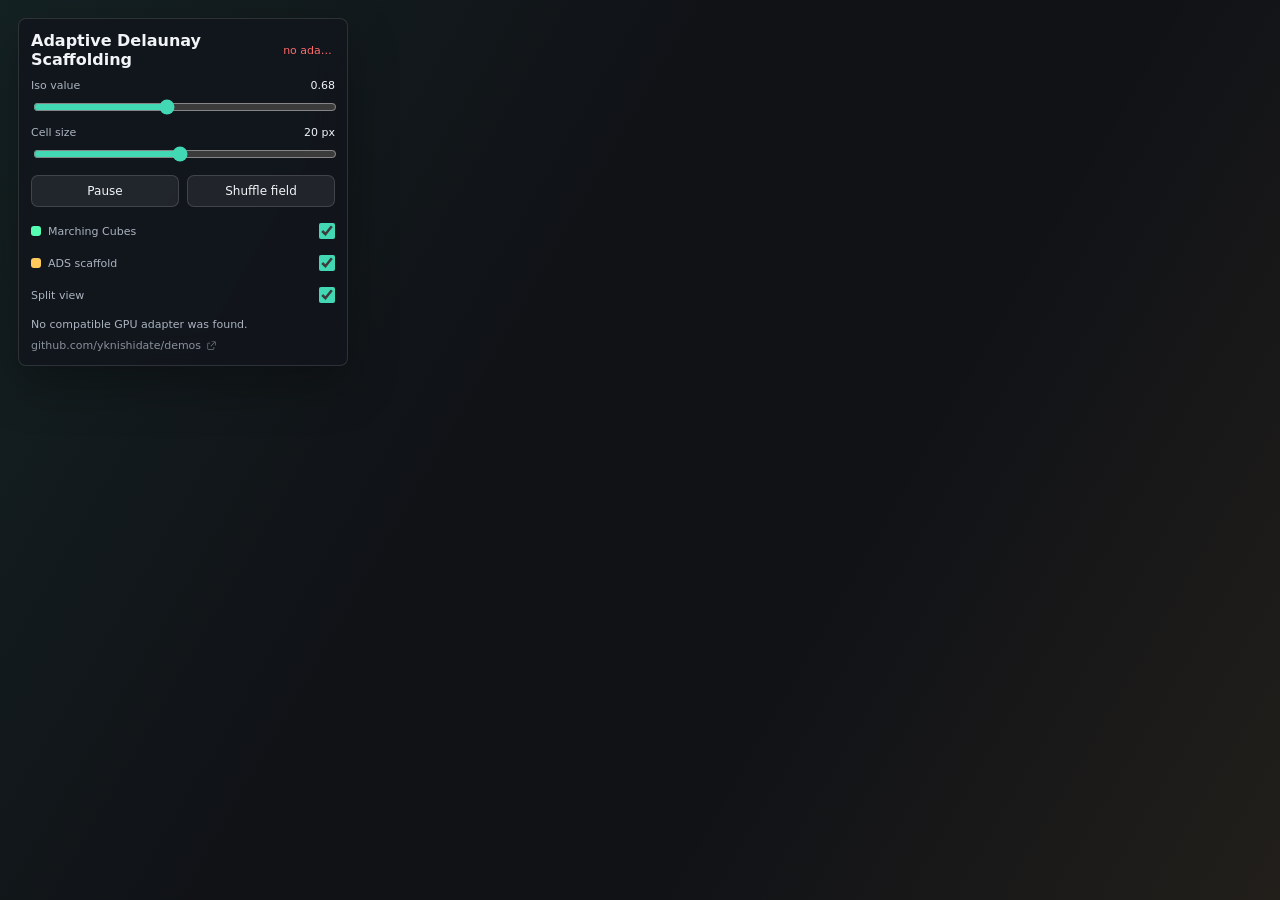
==== commit 5222003d: "feat: update status display for marching cubes and adaptive segments with concise labels" ====
--- a/adaptive_delaunay_scaffolding/index.html
+++ b/adaptive_delaunay_scaffolding/index.html
@@ -69,11 +69,13 @@
     }
 
     .status {
-      min-width: 172px;
+      max-width: 148px;
       color: var(--accent);
       font-size: 11px;
       text-align: right;
       white-space: nowrap;
+      overflow: hidden;
+      text-overflow: ellipsis;
     }
 
     .controls {
@@ -1348,11 +1350,12 @@
       pass.end();
       device.queue.submit([encoder.finish()]);
 
-      const marchingLabel = visible.marching ? `${segments.length / 4 | 0} mc` : "mc off";
+      const marchingLabel = visible.marching ? `M${segments.length / 4 | 0}` : "M-";
       const adsLabel = visible.ads
-        ? `${scaffoldDebug.edgeCount | 0} edges / ${scaffoldDebug.contourCount | 0} ads / ${scaffoldDebug.longCrossingCount | 0} long`
-        : "ads off";
-      statusEl.textContent = `${marchingLabel} / ${adsLabel}`;
+        ? `A${scaffoldDebug.contourCount | 0} L${scaffoldDebug.longCrossingCount | 0}`
+        : "A-";
+      const splitLabel = visible.split ? "S" : "O";
+      statusEl.textContent = `${marchingLabel} ${adsLabel} ${splitLabel}`;
       requestAnimationFrame(render);
     }
 
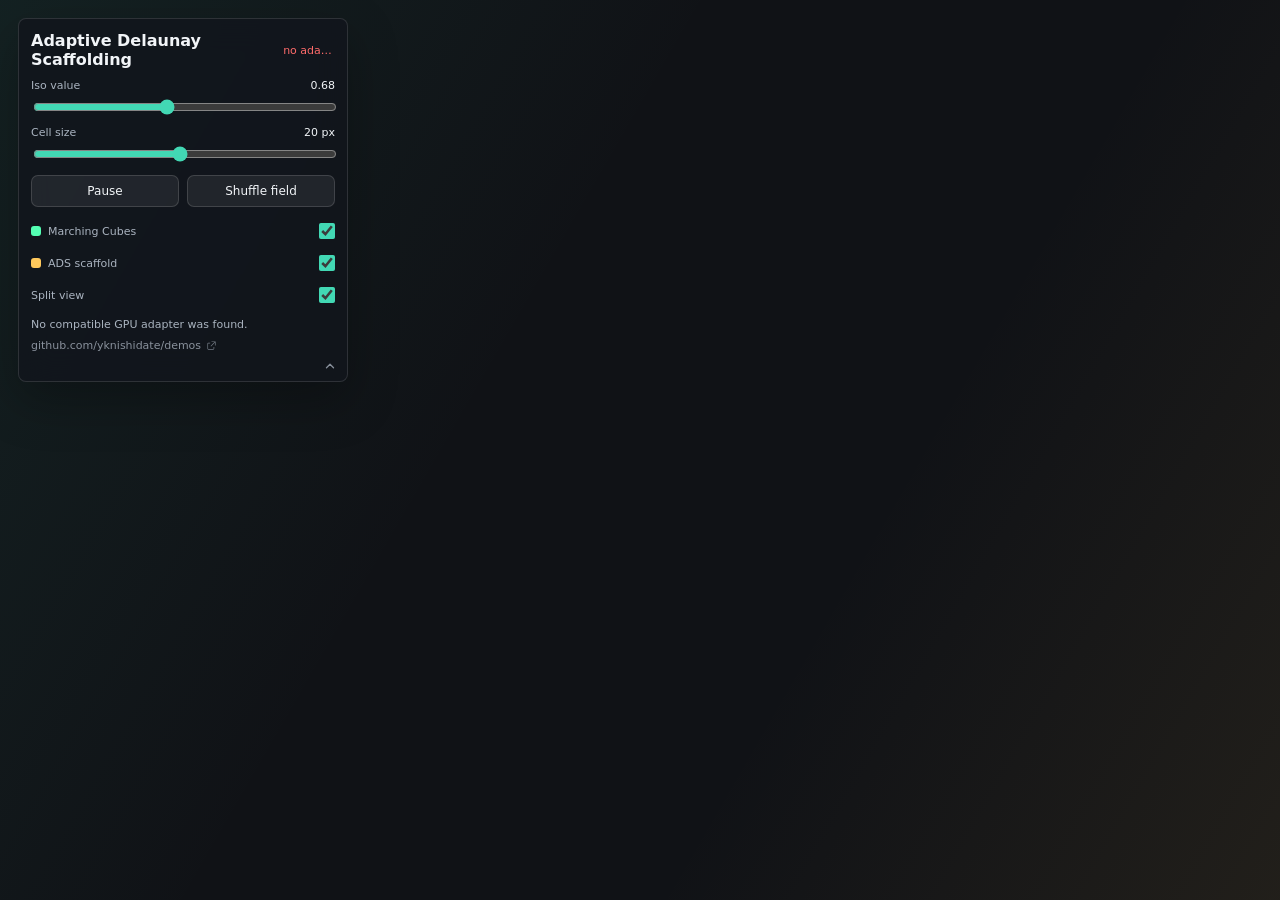
==== commit 9361f40d: "feat: add compact toggle button for HUD controls to improve UI usability" ====
--- a/adaptive_delaunay_scaffolding/index.html
+++ b/adaptive_delaunay_scaffolding/index.html
@@ -44,12 +44,43 @@
       position: fixed;
       inset: 18px auto auto 18px;
       width: min(330px, calc(100vw - 36px));
-      padding: 12px;
+      padding: 12px 12px 28px;
       border: 1px solid var(--panel-border);
       border-radius: 8px;
       background: var(--panel);
       box-shadow: 0 18px 50px rgba(0, 0, 0, 0.28);
       backdrop-filter: blur(16px);
+    }
+
+    .compact-toggle-button {
+      position: absolute;
+      inset: auto 8px 6px auto;
+      display: grid;
+      place-items: center;
+      width: 18px;
+      height: 18px;
+      padding: 0;
+      border: 0;
+      border-radius: 4px;
+      background: transparent;
+      color: rgba(170, 180, 192, 0.78);
+      font-size: 13px;
+      line-height: 1;
+    }
+
+    .compact-toggle-button svg {
+      width: 14px;
+      height: 14px;
+      transition: transform 140ms ease;
+    }
+
+    .hud.collapsed .compact-toggle-button svg {
+      transform: rotate(180deg);
+    }
+
+    .compact-toggle-button:hover {
+      color: var(--text);
+      background: rgba(255, 255, 255, 0.07);
     }
 
     .title-row {
@@ -211,6 +242,25 @@
       color: var(--danger);
     }
 
+    .hud.collapsed {
+      width: min(260px, calc(100vw - 36px));
+    }
+
+    .hud.collapsed .title-row,
+    .hud.collapsed .controls > label:not(.toggle),
+    .hud.collapsed .button-row,
+    .hud.collapsed .note {
+      display: none;
+    }
+
+    .hud.collapsed .controls {
+      gap: 0;
+    }
+
+    .hud.collapsed .toggle-row {
+      margin-top: 0;
+    }
+
     @media (max-width: 640px) {
       .hud {
         inset: auto 12px 12px 12px;
@@ -254,7 +304,12 @@
 <body>
   <canvas id="canvas"></canvas>
 
-  <section class="hud" aria-label="Marching cubes controls">
+  <section class="hud" id="hud" aria-label="Marching cubes controls">
+    <button class="compact-toggle-button" id="compactUi" type="button" aria-label="Collapse controls" title="Collapse controls">
+      <svg viewBox="0 0 24 24" aria-hidden="true">
+        <path d="m6 15 6-6 6 6" fill="none" stroke="currentColor" stroke-width="2.25" stroke-linecap="round" stroke-linejoin="round"/>
+      </svg>
+    </button>
     <div class="title-row">
       <h1>Adaptive Delaunay Scaffolding</h1>
       <div class="status" id="status">starting</div>
@@ -309,6 +364,7 @@
 
   <script type="module">
     const canvas = document.querySelector("#canvas");
+    const hudEl = document.querySelector("#hud");
     const statusEl = document.querySelector("#status");
     const noteEl = document.querySelector("#note");
     const isoEl = document.querySelector("#iso");
@@ -320,6 +376,7 @@
     const showMarchingEl = document.querySelector("#showMarching");
     const showAdsEl = document.querySelector("#showAds");
     const splitViewEl = document.querySelector("#splitView");
+    const compactUiEl = document.querySelector("#compactUi");
 
     const edgePairs = [
       [],
@@ -388,6 +445,7 @@
       ads: true,
       split: true,
     };
+    let compactUi = false;
 
     const shaderCode = `
 struct Uniforms {
@@ -539,9 +597,9 @@
   let field = sampleField(position.xy);
   let band = 1.0 - smoothstep(0.0, 0.11, abs(field - uniforms.iso));
   if (field > uniforms.iso) {
-    return vec4f(0.11, 0.50, 0.38, 0.34 + band * 0.14);
+    return vec4f(0.11, 0.50, 0.38, 0.51 + band * 0.21);
   }
-  return vec4f(0.20, 0.22, 0.32, 0.18 + band * 0.10);
+  return vec4f(0.20, 0.22, 0.32, 0.27 + band * 0.15);
 }`;
 
     function updateOutputs() {
@@ -754,6 +812,9 @@
       showMarchingEl.checked = visible.marching;
       showAdsEl.checked = visible.ads;
       splitViewEl.checked = visible.split;
+      compactUiEl.setAttribute("aria-label", compactUi ? "Expand controls" : "Collapse controls");
+      compactUiEl.title = compactUi ? "Expand controls" : "Collapse controls";
+      hudEl.classList.toggle("collapsed", compactUi);
     }
 
     function poissonDiskPoints(radius) {
@@ -1514,6 +1575,11 @@
       visible.split = splitViewEl.checked;
     });
 
+    compactUiEl.addEventListener("click", () => {
+      compactUi = !compactUi;
+      syncToggles();
+    });
+
     pauseButton.addEventListener("click", () => {
       paused = !paused;
       pauseButton.textContent = paused ? "Resume" : "Pause";
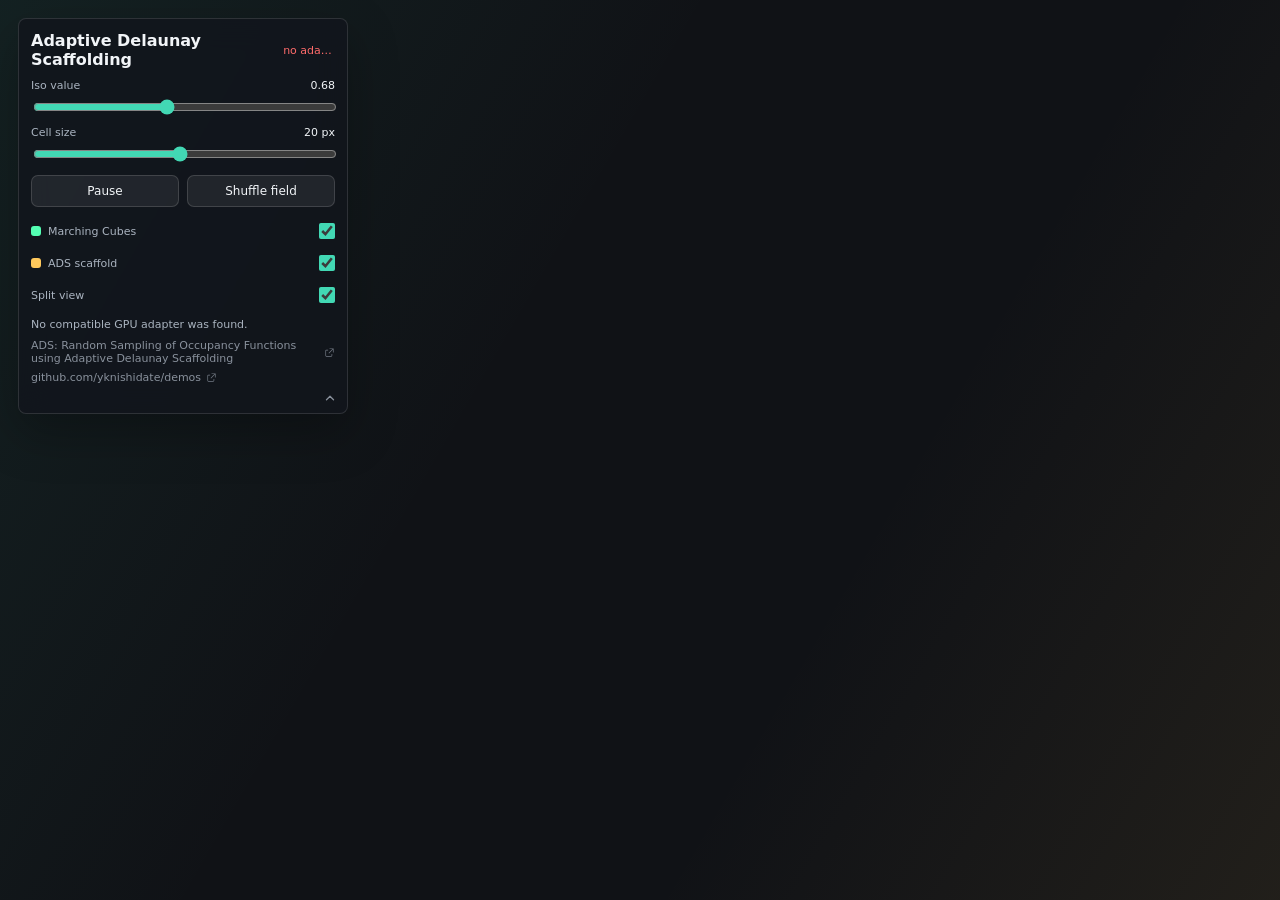
==== commit 78ebedba: "feat: add link to Subgrid Marching Tetrahedra project and update split view visibility" ====
--- a/adaptive_delaunay_scaffolding/index.html
+++ b/adaptive_delaunay_scaffolding/index.html
@@ -52,37 +52,6 @@
       backdrop-filter: blur(16px);
     }
 
-    .compact-toggle-button {
-      position: absolute;
-      inset: auto 8px 6px auto;
-      display: grid;
-      place-items: center;
-      width: 18px;
-      height: 18px;
-      padding: 0;
-      border: 0;
-      border-radius: 4px;
-      background: transparent;
-      color: rgba(170, 180, 192, 0.78);
-      font-size: 13px;
-      line-height: 1;
-    }
-
-    .compact-toggle-button svg {
-      width: 14px;
-      height: 14px;
-      transition: transform 140ms ease;
-    }
-
-    .hud.collapsed .compact-toggle-button svg {
-      transform: rotate(180deg);
-    }
-
-    .compact-toggle-button:hover {
-      color: var(--text);
-      background: rgba(255, 255, 255, 0.07);
-    }
-
     .title-row {
       display: flex;
       align-items: center;
@@ -226,6 +195,10 @@
       text-decoration: none;
     }
 
+    .repo-link span {
+      min-width: 0;
+    }
+
     .repo-link:hover {
       color: var(--text);
       text-decoration: underline;
@@ -242,25 +215,6 @@
       color: var(--danger);
     }
 
-    .hud.collapsed {
-      width: min(260px, calc(100vw - 36px));
-    }
-
-    .hud.collapsed .title-row,
-    .hud.collapsed .controls > label:not(.toggle),
-    .hud.collapsed .button-row,
-    .hud.collapsed .note {
-      display: none;
-    }
-
-    .hud.collapsed .controls {
-      gap: 0;
-    }
-
-    .hud.collapsed .toggle-row {
-      margin-top: 0;
-    }
-
     @media (max-width: 640px) {
       .hud {
         inset: auto 12px 12px 12px;
@@ -300,6 +254,7 @@
       }
     }
   </style>
+  <link rel="stylesheet" href="../shared/demo-ui.css" />
 </head>
 <body>
   <canvas id="canvas"></canvas>
@@ -354,6 +309,12 @@
     </div>
 
     <p class="note" id="note">1: Marching Cubes, 2: ADS scaffold, 3: Split view. Split clips MC left and ADS right.</p>
+    <a class="repo-link" href="https://arxiv.org/abs/2605.03235" target="_blank" rel="noreferrer">
+      <span>ADS: Random Sampling of Occupancy Functions using Adaptive Delaunay Scaffolding</span>
+      <svg class="external-mark" viewBox="0 0 16 16" aria-hidden="true">
+        <path d="M6 4H3.5A1.5 1.5 0 0 0 2 5.5v7A1.5 1.5 0 0 0 3.5 14h7a1.5 1.5 0 0 0 1.5-1.5V10h-1v2.5a.5.5 0 0 1-.5.5h-7a.5.5 0 0 1-.5-.5v-7a.5.5 0 0 1 .5-.5H6V4Zm2-2v1h4.3L6.65 8.65l.7.7L13 3.7V8h1V2H8Z" fill="currentColor"/>
+      </svg>
+    </a>
     <a class="repo-link" href="https://github.com/yknishidate/demos" target="_blank" rel="noreferrer">
       <span>github.com/yknishidate/demos</span>
       <svg class="external-mark" viewBox="0 0 16 16" aria-hidden="true">
@@ -363,6 +324,8 @@
   </section>
 
   <script type="module">
+    import { setupCompactUi } from "../shared/demo-ui.js";
+
     const canvas = document.querySelector("#canvas");
     const hudEl = document.querySelector("#hud");
     const statusEl = document.querySelector("#status");
@@ -433,7 +396,6 @@
     let paused = true;
     let phase = 0;
     let lastTime = performance.now();
-    let pointer = { x: 0.5, y: 0.5, active: false };
     let blobs = [];
     const BLOB_COUNT = 14;
     let scaffold = null;
@@ -445,7 +407,7 @@
       ads: true,
       split: true,
     };
-    let compactUi = false;
+    setupCompactUi({ hud: hudEl, button: compactUiEl });
 
     const shaderCode = `
 struct Uniforms {
@@ -571,14 +533,6 @@
     v = v + blob.c.y * (body + bevel);
   }
 
-  if (uniforms.pointerActive > 0.5) {
-    let dx = n.x - uniforms.pointer.x;
-    let dy = n.y - uniforms.pointer.y;
-    let pointerMetric = max(abs(dx) * (uniforms.resolution.x / uniforms.resolution.y), abs(dy)) / 0.16;
-    let pointerCore = max(0.0, 1.0 - pointerMetric);
-    v = v + 0.85 * (1.0 / (pointerMetric * pointerMetric + 0.2) + pointerCore * pointerCore * 1.8);
-  }
-
   return v;
 }
 
@@ -705,14 +659,6 @@
         v += blob.weight * (body + bevel);
       }
 
-      if (pointer.active) {
-        const dx = nx - pointer.x;
-        const dy = ny - pointer.y;
-        const pointerMetric = Math.max(Math.abs(dx) * (width / height), Math.abs(dy)) / 0.16;
-        const pointerCore = Math.max(0, 1 - pointerMetric);
-        v += 0.85 * (1 / (pointerMetric * pointerMetric + 0.2) + pointerCore * pointerCore * 1.8);
-      }
-
       return v;
     }
 
@@ -812,9 +758,6 @@
       showMarchingEl.checked = visible.marching;
       showAdsEl.checked = visible.ads;
       splitViewEl.checked = visible.split;
-      compactUiEl.setAttribute("aria-label", compactUi ? "Expand controls" : "Collapse controls");
-      compactUiEl.title = compactUi ? "Expand controls" : "Collapse controls";
-      hudEl.classList.toggle("collapsed", compactUi);
     }
 
     function poissonDiskPoints(radius) {
@@ -1190,17 +1133,12 @@
     function getScaffoldDebugSegments(t) {
       ensureScaffoldBase();
       const phaseBucket = Math.floor(t * 5);
-      const pointerX = pointer.active ? Math.round(pointer.x * 80) : -1;
-      const pointerY = pointer.active ? Math.round(pointer.y * 80) : -1;
       const key = [
         width,
         height,
         cellEl.value,
         isoEl.value,
         phaseBucket,
-        pointer.active ? 1 : 0,
-        pointerX,
-        pointerY,
         scaffoldKey,
       ].join(":");
       if (scaffoldDebugCache && scaffoldDebugKey === key) return scaffoldDebugCache;
@@ -1353,7 +1291,7 @@
       const crossingSampleUniformData = new Float32Array([width, height, Math.max(1.6, dpr * 1.8), 0, 0.97, 0.98, 0.88, 0.92, adsClip[0], adsClip[1], 0, 0]);
       const adsContourUniformData = new Float32Array([width, height, Math.max(1.5, 3 * dpr * 0.88), 0, 1.0, 0.52, 0.30, 0.94, adsClip[0], adsClip[1], 0, 0]);
       const boundaryUniformData = new Float32Array([width, height, Math.max(1, dpr * 2), 0, 0.92, 0.96, 1.0, 0.62, fullClip[0], fullClip[1], 0, 0]);
-      const backgroundUniformData = new Float32Array([width, height, Number(isoEl.value), phase, pointer.x, pointer.y, pointer.active ? 1 : 0, 0]);
+      const backgroundUniformData = new Float32Array([width, height, Number(isoEl.value), phase, 0.5, 0.5, 0, 0]);
       device.queue.writeBuffer(gridUniformBuffer, 0, gridUniformData);
       device.queue.writeBuffer(marchingUniformBuffer, 0, marchingUniformData);
       device.queue.writeBuffer(scaffoldUniformBuffer, 0, scaffoldUniformData);
@@ -1575,11 +1513,6 @@
       visible.split = splitViewEl.checked;
     });
 
-    compactUiEl.addEventListener("click", () => {
-      compactUi = !compactUi;
-      syncToggles();
-    });
-
     pauseButton.addEventListener("click", () => {
       paused = !paused;
       pauseButton.textContent = paused ? "Resume" : "Pause";
@@ -1601,18 +1534,6 @@
         pauseButton.textContent = paused ? "Resume" : "Pause";
       }
       syncToggles();
-    });
-
-    canvas.addEventListener("pointermove", (event) => {
-      const rect = canvas.getBoundingClientRect();
-      pointer.x = (event.clientX - rect.left) / rect.width;
-      pointer.y = (event.clientY - rect.top) / rect.height;
-      pointer.active = true;
-    });
-
-    canvas.addEventListener("pointerleave", () => {
-      pointer.active = false;
-      scaffoldDebugCache = null;
     });
 
     window.addEventListener("resize", () => {
--- a/shared/demo-ui.css
+++ b/shared/demo-ui.css
@@ -0,0 +1,49 @@
+.compact-toggle-button {
+  position: absolute;
+  inset: auto 8px 6px auto;
+  display: grid;
+  place-items: center;
+  width: 18px;
+  height: 18px;
+  padding: 0;
+  border: 0;
+  border-radius: 4px;
+  background: transparent;
+  color: rgba(170, 180, 192, 0.78);
+  font-size: 13px;
+  line-height: 1;
+}
+
+.compact-toggle-button svg {
+  width: 14px;
+  height: 14px;
+  transition: transform 140ms ease;
+}
+
+.hud.collapsed .compact-toggle-button svg {
+  transform: rotate(180deg);
+}
+
+.compact-toggle-button:hover {
+  color: var(--text);
+  background: rgba(255, 255, 255, 0.07);
+}
+
+.hud.collapsed {
+  width: min(260px, calc(100vw - 36px));
+}
+
+.hud.collapsed .title-row,
+.hud.collapsed .controls > label:not(.toggle),
+.hud.collapsed .button-row,
+.hud.collapsed .note {
+  display: none;
+}
+
+.hud.collapsed .controls {
+  gap: 0;
+}
+
+.hud.collapsed .toggle-row {
+  margin-top: 0;
+}
